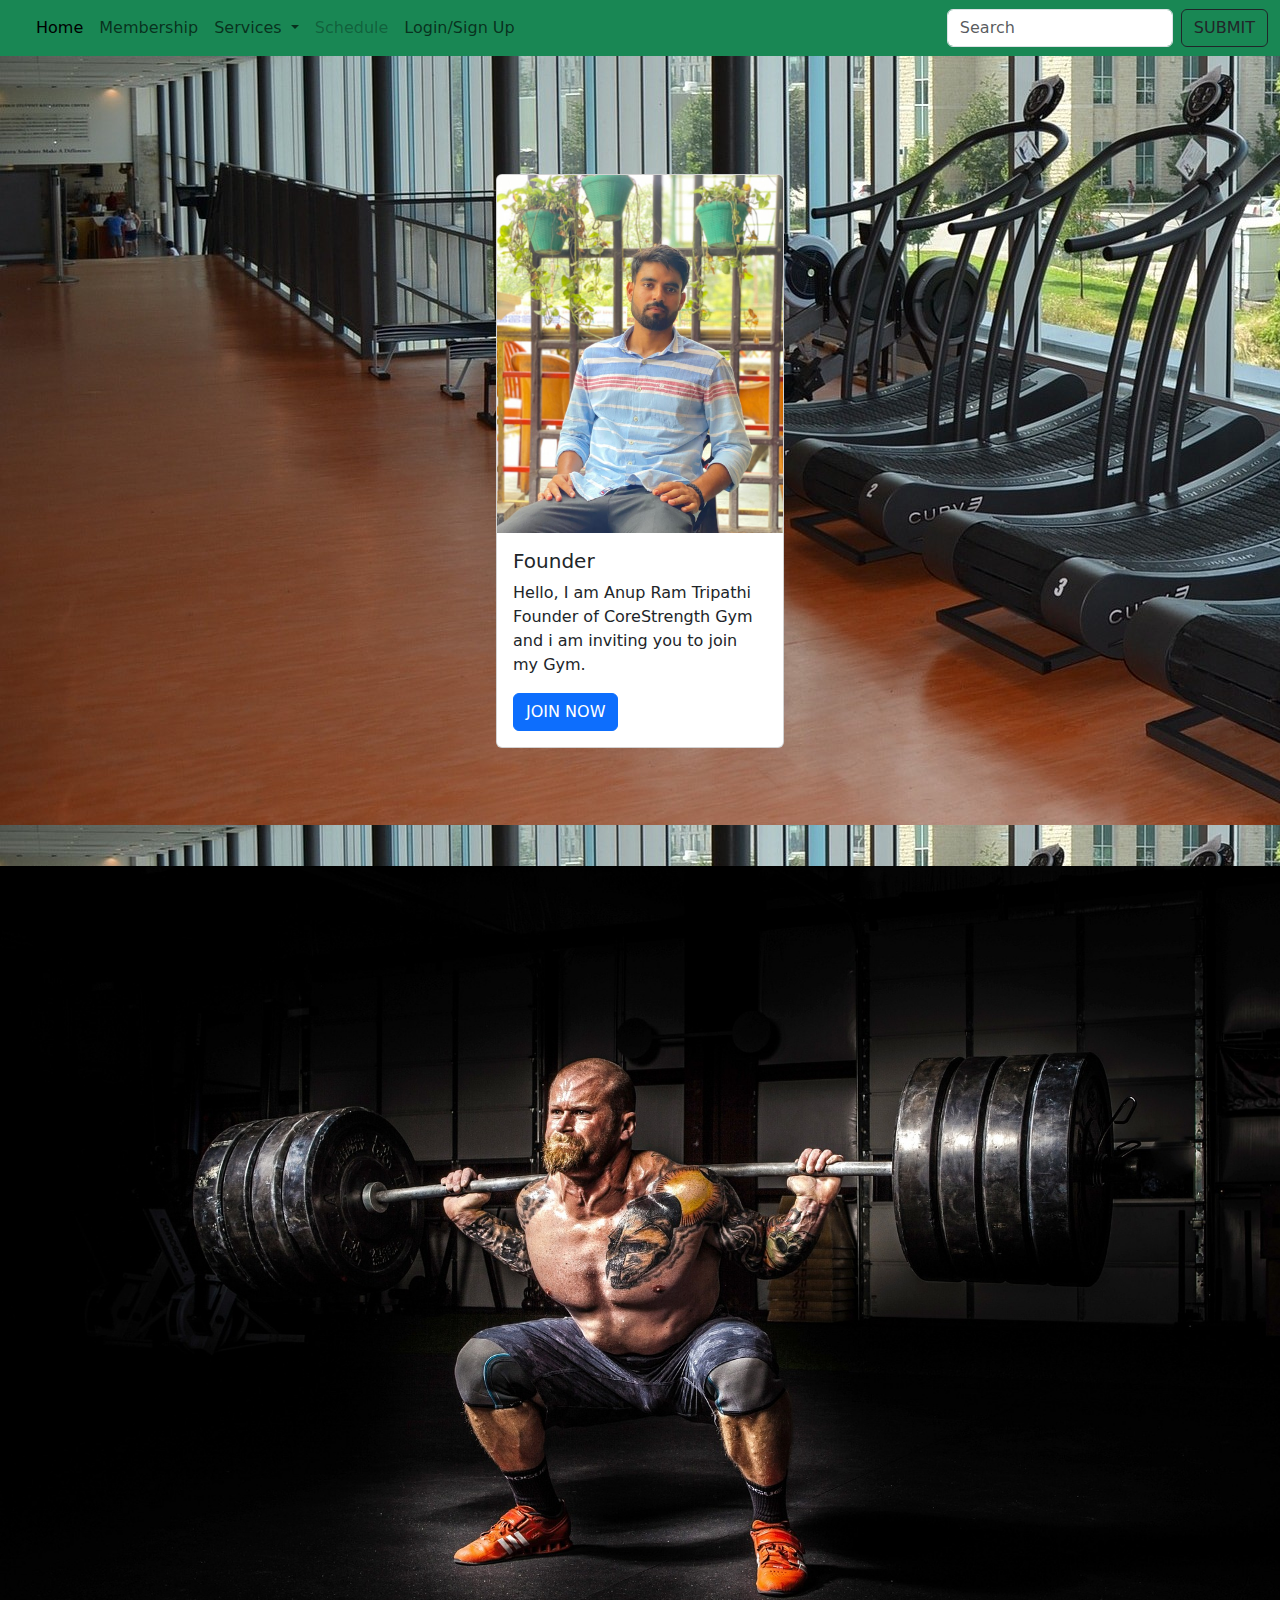
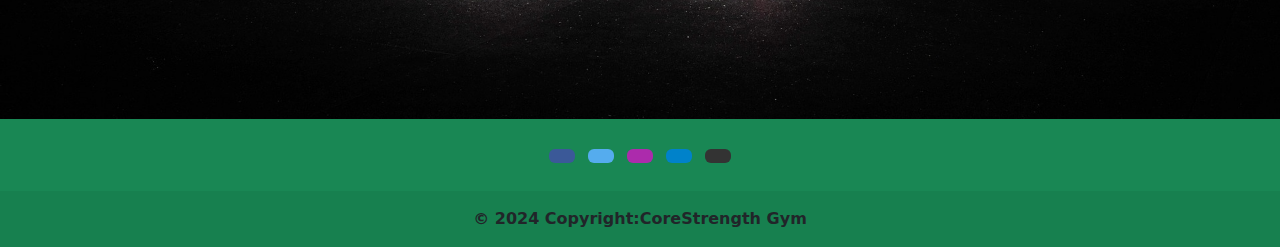
==== index.html @ 867fcaa4 "Add files via upload" ====
<!DOCTYPE html>
<html lang="en">

<head>
    <meta charset="UTF-8">
    <meta name="viewport" content="width=device-width, initial-scale=1.0">
    <title>CoreStrength Gym</title>
    <link rel="stylesheet" href="./style.css">
    <link rel="stylesheet" href="https://cdnjs.cloudflare.com/ajax/libs/font-awesome/6.6.0/css/all.min.css"
        integrity="sha512-Kc323vGBEqzTmouAECnVceyQqyqdsSiqLQISBL29aUW4U/M7pSPA/gEUZQqv1cwx4OnYxTxve5UMg5GT6L4JJg=="
        crossorigin="anonymous" referrerpolicy="no-referrer" />
    <link href="https://cdn.jsdelivr.net/npm/bootstrap@5.3.3/dist/css/bootstrap.min.css" rel="stylesheet"
        integrity="sha384-QWTKZyjpPEjISv5WaRU9OFeRpok6YctnYmDr5pNlyT2bRjXh0JMhjY6hW+ALEwIH" crossorigin="anonymous">
</head>

<body>

    <!-- Navbar using bootstrap  -->
    <nav class="navbar  navbar-expand-lg bg-success">
        <div class="container-fluid">
            <a class="navbar-brand" href="#"><i class="fa-solid fa-dumbbell"></i></a>
            <button class="navbar-toggler" type="button" data-bs-toggle="collapse"
                data-bs-target="#navbarSupportedContent" aria-controls="navbarSupportedContent" aria-expanded="false"
                aria-label="Toggle navigation">
                <span class="navbar-toggler-icon"></span>
            </button>
            <div class="collapse navbar-collapse" id="navbarSupportedContent">
                <ul class="navbar-nav me-auto mb-2 mb-lg-0">

                    <li class="nav-item">
                        <a class="nav-link active" aria-current="page" href="#">Home</a>
                    </li>

                    <li class="nav-item">
                        <a class="nav-link" href="./Public/Membership.html" target="_blank">Membership</a>
                    </li>

                    <li class="nav-item dropdown">
                        <a class="nav-link dropdown-toggle" href="#" role="button" data-bs-toggle="dropdown"
                            aria-expanded="false">
                            Services
                        </a>
                        <ul class="dropdown-menu">
                            <li><a class="dropdown-item" href="#">Weight Loss</a></li>
                            <li><a class="dropdown-item" href="#">Weight Gain</a></li>
                            <li>
                                <hr class="dropdown-divider">
                            </li>
                            <li><a class="dropdown-item" href="#">Personal Training</a></li>
                        </ul>
                    </li>

                    <li class="nav-item">
                        <a class="nav-link disabled" aria-disabled="true">Schedule</a>
                    </li>

                    <li class="nav-item">
                        <a class="nav-link" href="./Public/Form/form.html" target="_blank">Login/Sign Up</a>
                    </li>

                </ul>
                <form class="d-flex" role="search">
                    <input class="form-control me-2" type="search" placeholder="Search" aria-label="Search">
                    <button class="btn btn-outline-dark " type="submit">SUBMIT</button>
                </form>
            </div>
        </div>
    </nav>

    <!-- Main Content Section with Founder Profile -->
    <div class="first">

        <!-- First card  -->
        <!-- <div class="card" style="width: 18rem;">
            <img src="./Image/MCGREGOR_CONOR_L_07-10.png" class="card-img-top" alt="Owner Photo">
            <div class="card-body">
                <h5 class="card-title">Lose Weight</h5>
                <p class="card-text">Our program is designed to help you lose weight quickly and safely. Achieve Your
                    Dream Body Now!

                </p>
                <a href="./Public/address.html" class="btn btn-primary" target="_blank">JOIN NOW <i
                        class="fa-solid fa-paperclip"></i></a>
            </div>
        </div> -->

        <!-- Second card  -->
        <div class="card" style="width: 18rem;">
            <img src="./Image/WhatsApp Image 2024-08-20 at 16.59.00_d39c271b.jpg" class="card-img-top"
                alt="Owner Photo">
            <div class="card-body">
                <h5 class="card-title">Founder</h5>
                <p class="card-text">Hello, I am Anup Ram Tripathi Founder of CoreStrength Gym
                    and i am inviting you to join my Gym.
                </p>
                <a href="./Public/address.html" class="btn btn-primary" target="_blank">JOIN NOW <i
                        class="fa-solid fa-paperclip"></i></a>
            </div>
        </div>

        <!-- Third card  -->
        <!-- <div class="card" style="width: 18rem;">
            <img src="./Image/kevin2.jpeg" class="card-img-top" alt="Owner Photo">
            <div class="card-body">
                <h5 class="card-title">Gain Weight</h5>
                <p class="card-text">Ready to build muscle and confidence? Achieve your goals and feel your best today!
                </p>
                <a href="./Public/address.html" class="btn btn-primary" target="_blank">JOIN NOW <i
                        class="fa-solid fa-paperclip"></i></a>
            </div>
        </div> -->
    </div>

    <!-- Figure of a man lifting Weight -->
    <img src="./Image/man-1282232_1920.jpg" class="img-fluid" alt="Gym image">

    <footer class="text-center bg-success">
        <!-- Grid container -->
        <div class="container p-4 pb-0">
            <!-- Section: Social media -->
            <section class="mb-4">
                <!-- Facebook -->
                <a data-mdb-ripple-init class="btn text-white btn-floating m-1" style="background-color: #3b5998;"
                    href="https://www.facebook.com/anupram.tripathi.3" role="button"><i
                        class="fab fa-facebook-f"></i></a>

                <!-- Twitter -->
                <a data-mdb-ripple-init class="btn text-white btn-floating m-1" style="background-color: #55acee;"
                    href="https://x.com/AnupRamTripath4" role="button"><i class="fab fa-twitter"></i></a>

                <!-- Instagram -->
                <a data-mdb-ripple-init class="btn text-white btn-floating m-1" style="background-color: #ac2bac;"
                    href="https://www.instagram.com/guru.dev01/" role="button"><i class="fab fa-instagram"></i></a>

                <!-- Linkedin -->
                <a data-mdb-ripple-init class="btn text-white btn-floating m-1" style="background-color: #0082ca;"
                    href="https://www.linkedin.com/in/anuprt61/" role="button"><i class="fab fa-linkedin-in"></i></a>
                <!-- Github -->
                <a data-mdb-ripple-init class="btn text-white btn-floating m-1" style="background-color: #333333;"
                    href="https://github.com/vishwajeet9449" role="button"><i class="fab fa-github"></i></a>
            </section>
            <!-- Section: Social media -->
        </div>
        <div class="text-center p-3" style="background-color: rgba(0, 0, 0, 0.05);">
            <b>© 2024 Copyright:CoreStrength Gym</b>
        </div>
    </footer>


    <!-- Javascript Link -->
    <script src="https://cdn.jsdelivr.net/npm/bootstrap@5.3.3/dist/js/bootstrap.bundle.min.js"
        integrity="sha384-YvpcrYf0tY3lHB60NNkmXc5s9fDVZLESaAA55NDzOxhy9GkcIdslK1eN7N6jIeHz"
        crossorigin="anonymous"></script>
</body>

</html>
---- style.css ----
.first {
    display: flex;
    justify-content: space-evenly;
    align-items: center;
    flex-wrap: wrap;
    height: 90vh;
    background-image: url(./Image/gym-526995_1920.jpg);
}

.nav-item:hover {
    border: 1px solid black;
    border-radius: 4px;

}
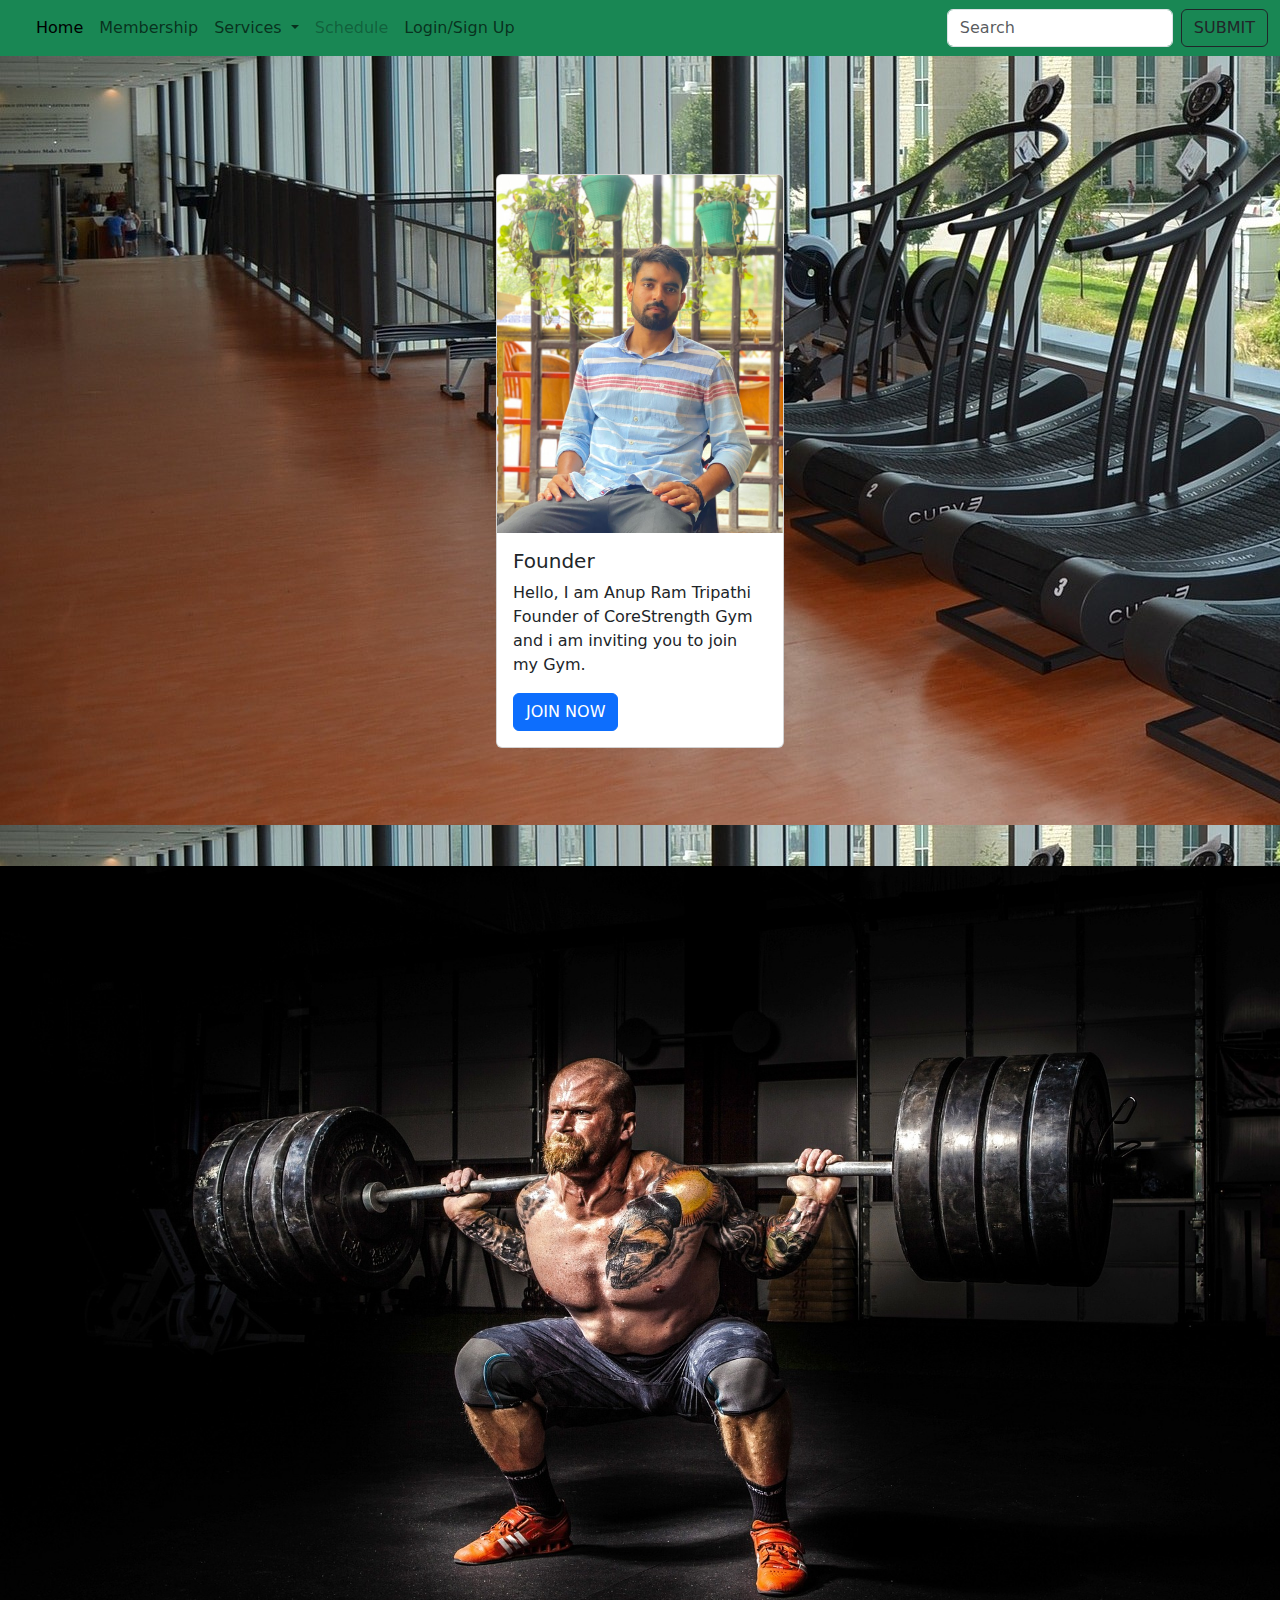
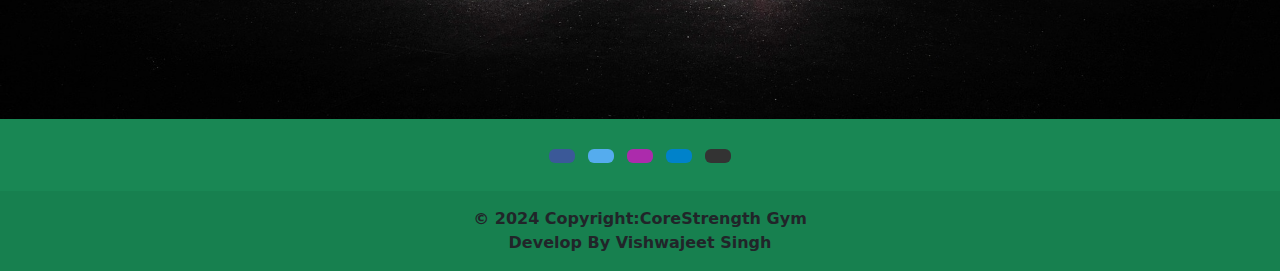
==== commit a840e42f: "Update index.html" ====
--- a/index.html
+++ b/index.html
@@ -143,6 +143,8 @@
         </div>
         <div class="text-center p-3" style="background-color: rgba(0, 0, 0, 0.05);">
             <b>© 2024 Copyright:CoreStrength Gym</b>
+            <br>
+            <b>Develop By Vishwajeet Singh</b>
         </div>
     </footer>
 
@@ -153,4 +155,4 @@
         crossorigin="anonymous"></script>
 </body>
 
-</html>+</html>
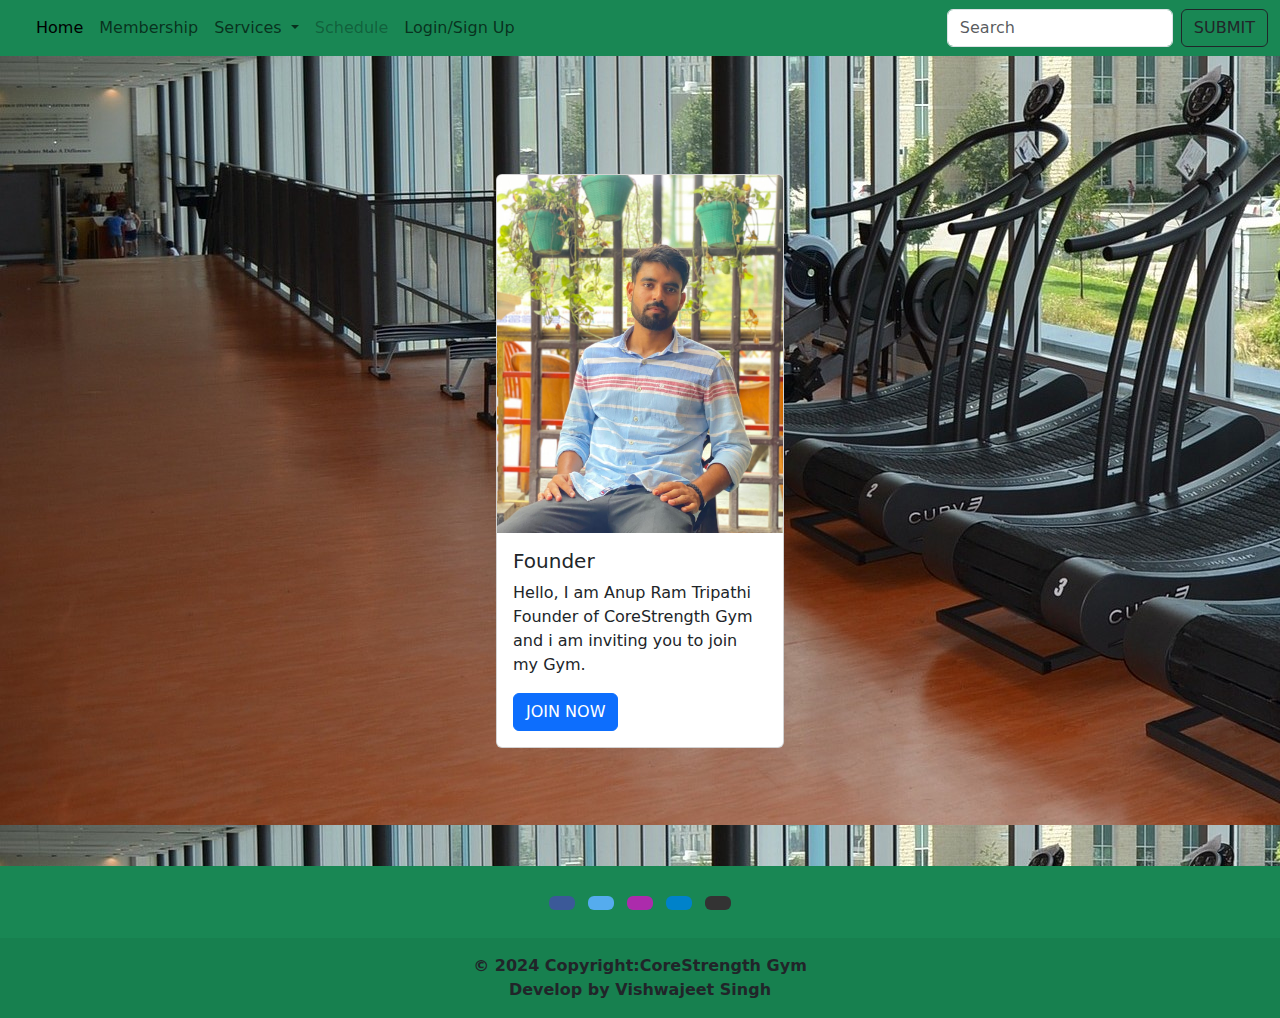
==== commit 0c1b6c3f: "Update index.html" ====
--- a/index.html
+++ b/index.html
@@ -41,8 +41,8 @@
                             Services
                         </a>
                         <ul class="dropdown-menu">
-                            <li><a class="dropdown-item" href="#">Weight Loss</a></li>
-                            <li><a class="dropdown-item" href="#">Weight Gain</a></li>
+                            <li><a class="dropdown-item" href="./Public/Services/Lose.html">Weight Loss</a></li>
+                            <li><a class="dropdown-item" href="./Public/Services/Gain.html">Weight Gain</a></li>
                             <li>
                                 <hr class="dropdown-divider">
                             </li>
@@ -71,7 +71,7 @@
     <div class="first">
 
         <!-- First card  -->
-        <!-- <div class="card" style="width: 18rem;">
+<!--        <div class="card" style="width: 18rem;">
             <img src="./Image/MCGREGOR_CONOR_L_07-10.png" class="card-img-top" alt="Owner Photo">
             <div class="card-body">
                 <h5 class="card-title">Lose Weight</h5>
@@ -81,7 +81,7 @@
                 </p>
                 <a href="./Public/address.html" class="btn btn-primary" target="_blank">JOIN NOW <i
                         class="fa-solid fa-paperclip"></i></a>
-            </div>
+            </div> 
         </div> -->
 
         <!-- Second card  -->
@@ -99,20 +99,17 @@
         </div>
 
         <!-- Third card  -->
-        <!-- <div class="card" style="width: 18rem;">
+<!--         <div class="card" style="width: 18rem;">
             <img src="./Image/kevin2.jpeg" class="card-img-top" alt="Owner Photo">
             <div class="card-body">
                 <h5 class="card-title">Gain Weight</h5>
                 <p class="card-text">Ready to build muscle and confidence? Achieve your goals and feel your best today!
                 </p>
-                <a href="./Public/address.html" class="btn btn-primary" target="_blank">JOIN NOW <i
+                <a href="./Public/Services/Gain.html" class="btn btn-primary" target="_blank">JOIN NOW <i
                         class="fa-solid fa-paperclip"></i></a>
             </div>
         </div> -->
     </div>
-
-    <!-- Figure of a man lifting Weight -->
-    <img src="./Image/man-1282232_1920.jpg" class="img-fluid" alt="Gym image">
 
     <footer class="text-center bg-success">
         <!-- Grid container -->
@@ -121,8 +118,8 @@
             <section class="mb-4">
                 <!-- Facebook -->
                 <a data-mdb-ripple-init class="btn text-white btn-floating m-1" style="background-color: #3b5998;"
-                    href="https://www.facebook.com/anupram.tripathi.3" role="button"><i
-                        class="fab fa-facebook-f"></i></a>
+                    href="https://www.facebook.com/anupram.tripathi.3" role="button">
+                    <i class="fab fa-facebook-f"></i></a>
 
                 <!-- Twitter -->
                 <a data-mdb-ripple-init class="btn text-white btn-floating m-1" style="background-color: #55acee;"
@@ -142,9 +139,8 @@
             <!-- Section: Social media -->
         </div>
         <div class="text-center p-3" style="background-color: rgba(0, 0, 0, 0.05);">
-            <b>© 2024 Copyright:CoreStrength Gym</b>
-            <br>
-            <b>Develop By Vishwajeet Singh</b>
+            <b>© 2024 Copyright:CoreStrength Gym</b><br>
+            <b>Develop by Vishwajeet Singh</b>
         </div>
     </footer>
 
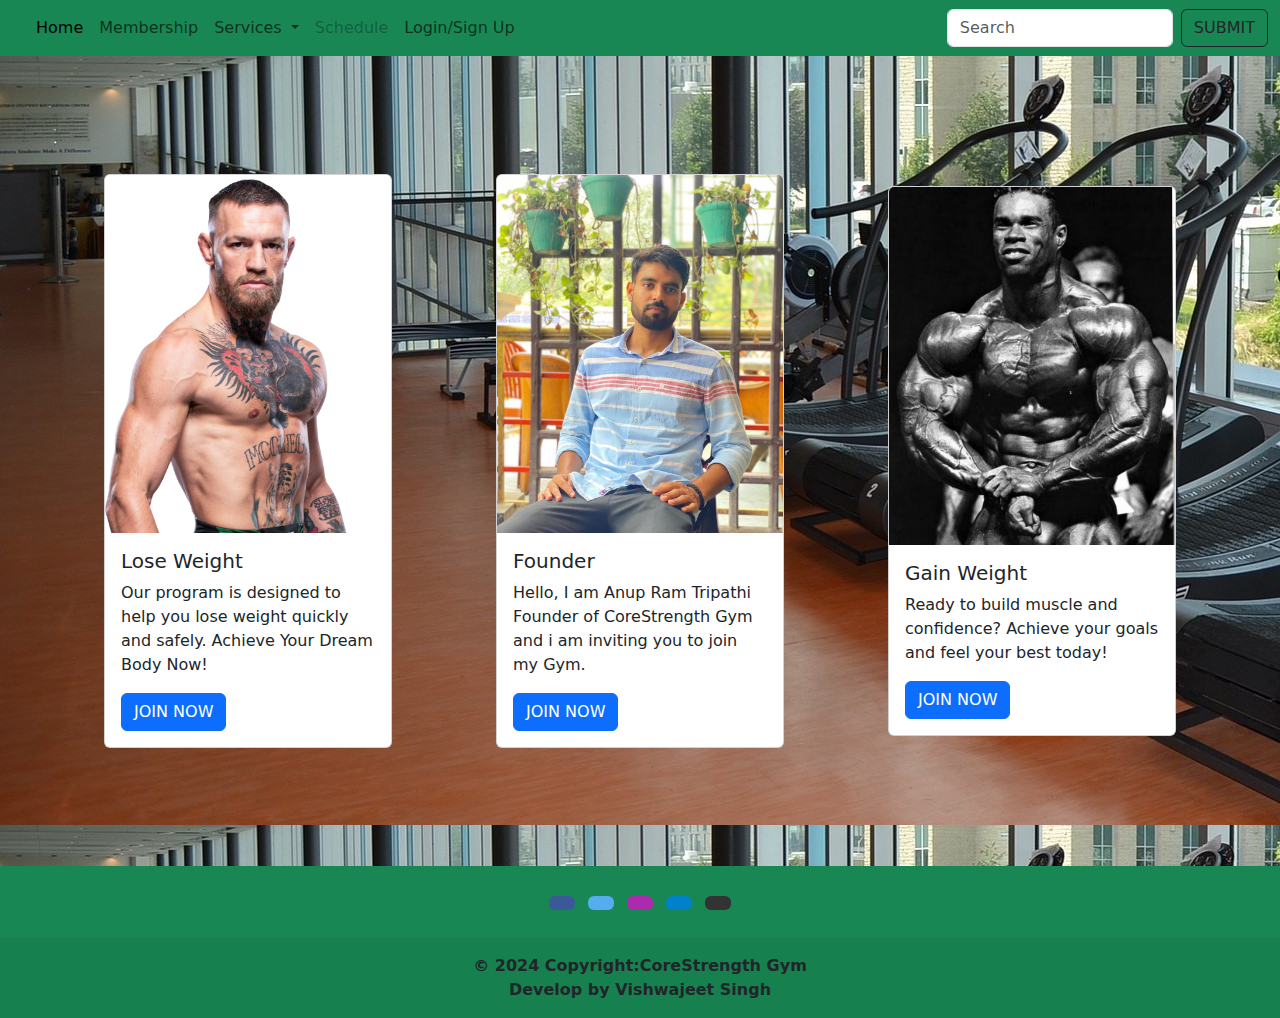
==== commit 47bd11c7: "update" ====
--- a/index.html
+++ b/index.html
@@ -71,7 +71,7 @@
     <div class="first">
 
         <!-- First card  -->
-<!--        <div class="card" style="width: 18rem;">
+      <div class="card" style="width: 18rem;">
             <img src="./Image/MCGREGOR_CONOR_L_07-10.png" class="card-img-top" alt="Owner Photo">
             <div class="card-body">
                 <h5 class="card-title">Lose Weight</h5>
@@ -82,7 +82,7 @@
                 <a href="./Public/address.html" class="btn btn-primary" target="_blank">JOIN NOW <i
                         class="fa-solid fa-paperclip"></i></a>
             </div> 
-        </div> -->
+        </div>
 
         <!-- Second card  -->
         <div class="card" style="width: 18rem;">
@@ -99,7 +99,7 @@
         </div>
 
         <!-- Third card  -->
-<!--         <div class="card" style="width: 18rem;">
+        <div class="card" style="width: 18rem;">
             <img src="./Image/kevin2.jpeg" class="card-img-top" alt="Owner Photo">
             <div class="card-body">
                 <h5 class="card-title">Gain Weight</h5>
@@ -108,7 +108,7 @@
                 <a href="./Public/Services/Gain.html" class="btn btn-primary" target="_blank">JOIN NOW <i
                         class="fa-solid fa-paperclip"></i></a>
             </div>
-        </div> -->
+        </div>
     </div>
 
     <footer class="text-center bg-success">
